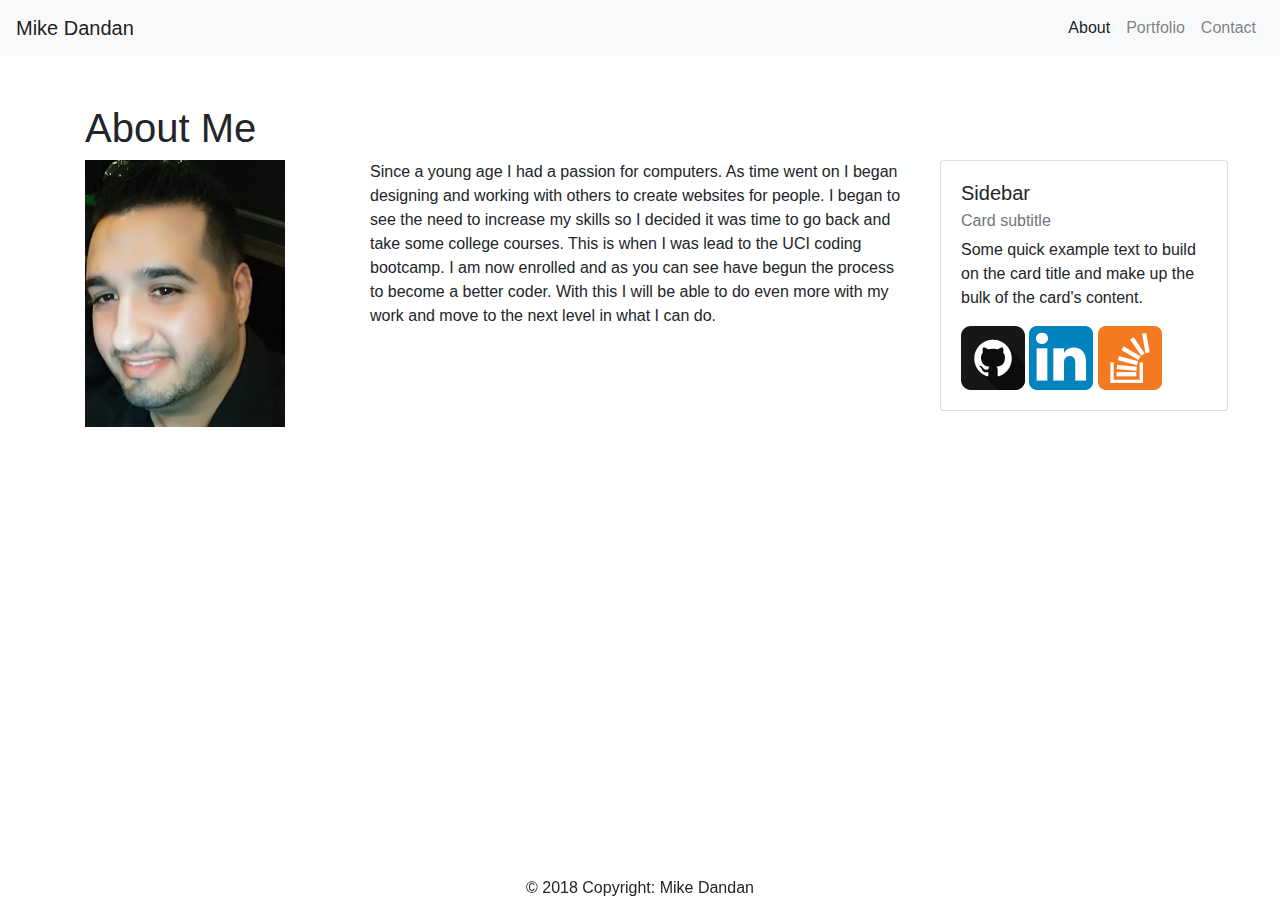
==== index.html @ 1812d6a6 "updated index.html" ====
<!DOCTYPE html>
<html lang="en">

<head>
    <meta charset="UTF-8">
    <meta name="viewport" content="width=device-width, initial-scale=1.0">
    <meta http-equiv="X-UA-Compatible" content="ie=edge">
    <title>Document</title>
    <link href="https://stackpath.bootstrapcdn.com/bootstrap/4.1.3/css/bootstrap.min.css" rel="stylesheet">
</head>

<body>
    <nav class="navbar navbar-expand-lg navbar-light bg-light">
        <a class="navbar-brand" href="#">Mike Dandan</a>
        <button class="navbar-toggler" type="button" data-toggle="collapse" data-target="#navbarSupportedContent"
            aria-controls="navbarSupportedContent" aria-expanded="false" aria-label="Toggle navigation">
            <span class="navbar-toggler-icon"></span>
        </button>

        <div class="collapse navbar-collapse" id="navbarSupportedContent">
            <ul class="navbar-nav ml-auto">
                <li class="nav-item active">
                    <a class="nav-link" href="#">About
                        <span class="sr-only">(current)</span>
                    </a>
                </li>
                <li class="nav-item">
                    <a class="nav-link" href="#">Portfolio</a>
                </li>
                <li class="nav-item">
                    <a class="nav-link" href="#">Contact</a>
                </li>
            </ul>

        </div>
    </nav>

    <div class="container">
        <div class="row mt-5">
            <div class="col-md-12">
                <div class="header">
                    <h1>About Me</h1>
                </div>
            </div>
        </div>
        <div class="row">
            <div class="col-md-3">
                <img src="assets/images/mike.jpg" width="200px" alt="" class="img-fluid float-left mr-2">
            </div>
            <div class="col-md-6">

                <div class="about">Since a young age I had a passion for computers. As time went on I began
                    designing and working with others to create websites for people. I began to see the need to
                    increase my skills so
                    I decided it was time to go back and take some college courses. This is when I was lead to
                    the UCI
                    coding bootcamp. I am now enrolled and as you can see have begun the process to become a
                    better coder. With this
                    I will be able to do even more with my work and move to the next level in what I can do.
                </div>
            </div>

            <div class="col-md-3">
                <div class="card" style="width: 18rem;">
                    <div class="card-body">
                        <h5 class="card-title">Sidebar</h5>
                        <h6 class="card-subtitle mb-2 text-muted">Card subtitle</h6>
                        <p class="card-text">Some quick example text to build on the card title and make up the
                            bulk of
                            the card's content.</p>
                        <a class="social" href="https://github.com/mikedandan"><img src="assets/images/if_github_253591.png"
                                alt="github"></a>
                        <a class="social" href="https://www.linkedin.com/in/mike-d-2b7b5725/"><img src="assets/images/if_linkedin_386655.png"
                                alt="linkedin"></a>
                        <a class="social" href="https://stackoverflow.com/users/10510615/mike-dandan"><img src="assets/images/if_overflow_386674.png"
                                alt="stackoverflow"></a>
                    </div>
                </div>

            </div>
        </div>
    </div>
    <div class="container">
        <!-- Copyright -->
        <div class="footer-copyright text-center fixed-bottom">© 2018 Copyright:
            <a> Mike Dandan</a>
        </div>
        <!-- Copyright -->
    </div>
</body>

</html>
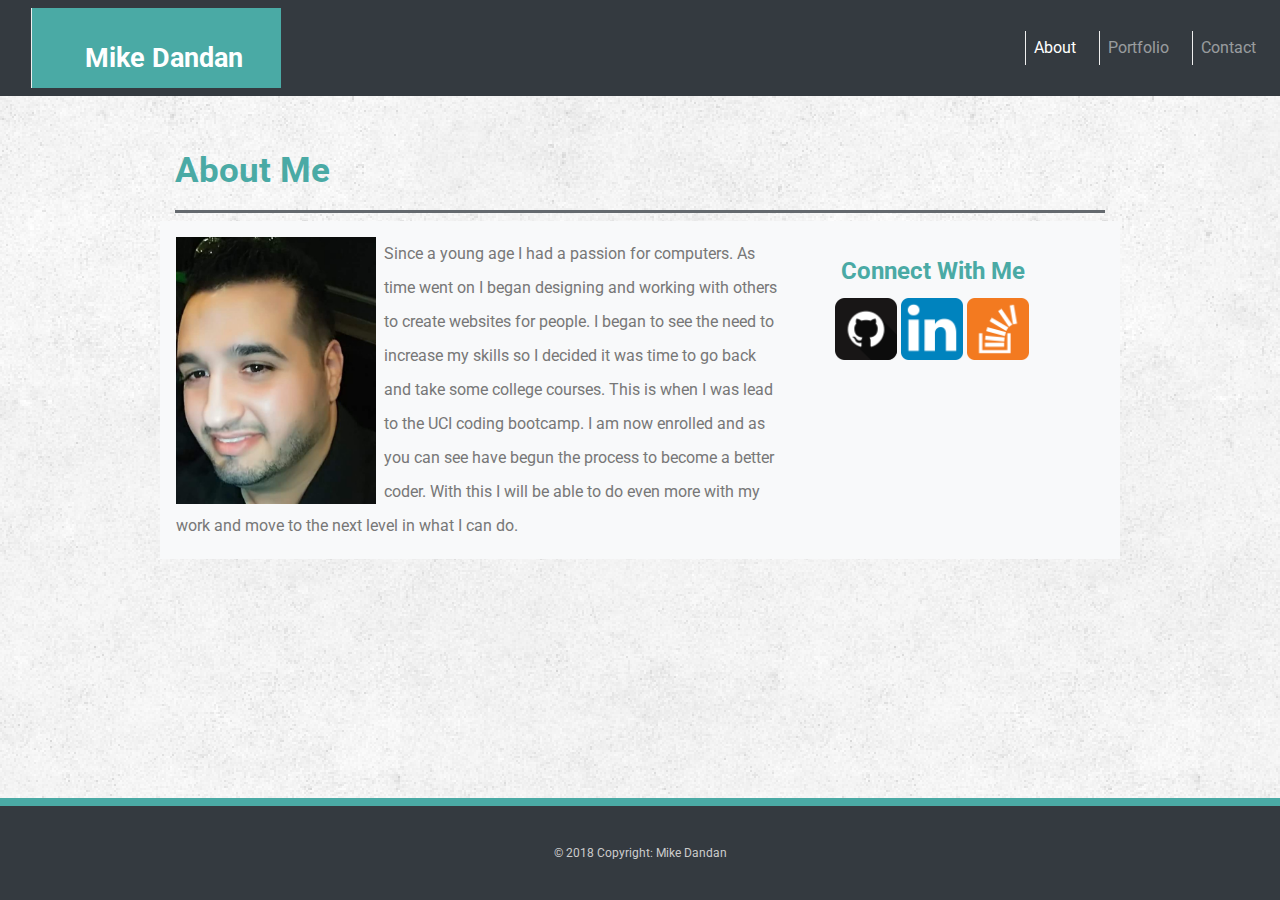
==== commit 7f294b35: "updated styling and finalized html" ====
--- a/index.html
+++ b/index.html
@@ -7,11 +7,14 @@
     <meta http-equiv="X-UA-Compatible" content="ie=edge">
     <title>Document</title>
     <link href="https://stackpath.bootstrapcdn.com/bootstrap/4.1.3/css/bootstrap.min.css" rel="stylesheet">
+    <link rel="stylesheet" href="./assets/css/style.css">
+    <link href="https://fonts.googleapis.com/css?family=Roboto" rel="stylesheet">
+
 </head>
 
 <body>
-    <nav class="navbar navbar-expand-lg navbar-light bg-light">
-        <a class="navbar-brand" href="#">Mike Dandan</a>
+    <nav class="navbar navbar-expand-lg navbar-dark bg-dark">
+        <a class="navbar-brand" href="./index.html">Mike Dandan</a>
         <button class="navbar-toggler" type="button" data-toggle="collapse" data-target="#navbarSupportedContent"
             aria-controls="navbarSupportedContent" aria-expanded="false" aria-label="Toggle navigation">
             <span class="navbar-toggler-icon"></span>
@@ -20,22 +23,22 @@
         <div class="collapse navbar-collapse" id="navbarSupportedContent">
             <ul class="navbar-nav ml-auto">
                 <li class="nav-item active">
-                    <a class="nav-link" href="#">About
+                    <a class="nav-link" href="./index.html">About
                         <span class="sr-only">(current)</span>
                     </a>
                 </li>
                 <li class="nav-item">
-                    <a class="nav-link" href="#">Portfolio</a>
+                    <a class="nav-link" href="./portfolio.html">Portfolio</a>
                 </li>
                 <li class="nav-item">
-                    <a class="nav-link" href="#">Contact</a>
+                    <a class="nav-link" href="./contact.html">Contact</a>
                 </li>
             </ul>
 
         </div>
     </nav>
 
-    <div class="container">
+    <div class="container" id="container">
         <div class="row mt-5">
             <div class="col-md-12">
                 <div class="header">
@@ -43,47 +46,46 @@
                 </div>
             </div>
         </div>
-        <div class="row">
-            <div class="col-md-3">
-                <img src="assets/images/mike.jpg" width="200px" alt="" class="img-fluid float-left mr-2">
-            </div>
-            <div class="col-md-6">
+        <div class="row shadow p-3 mb-5 bg-light">
+            <div class="row">
+                <div class="col-md-8">
+                    <img src="./assets/images/mike.jpg" width="200px" alt="" class="img-fluid float-left mr-2">
 
-                <div class="about">Since a young age I had a passion for computers. As time went on I began
-                    designing and working with others to create websites for people. I began to see the need to
-                    increase my skills so
-                    I decided it was time to go back and take some college courses. This is when I was lead to
-                    the UCI
-                    coding bootcamp. I am now enrolled and as you can see have begun the process to become a
-                    better coder. With this
-                    I will be able to do even more with my work and move to the next level in what I can do.
+                    <div class="about">Since a young age I had a passion for computers. As time went on I began
+                        designing and working with others to create websites for people. I began to see the need to
+                        increase my skills so
+                        I decided it was time to go back and take some college courses. This is when I was lead to
+                        the UCI
+                        coding bootcamp. I am now enrolled and as you can see have begun the process to become a
+                        better coder. With this
+                        I will be able to do even more with my work and move to the next level in what I can do.
+                    </div>
                 </div>
-            </div>
 
-            <div class="col-md-3">
-                <div class="card" style="width: 18rem;">
-                    <div class="card-body">
-                        <h5 class="card-title">Sidebar</h5>
-                        <h6 class="card-subtitle mb-2 text-muted">Card subtitle</h6>
-                        <p class="card-text">Some quick example text to build on the card title and make up the
-                            bulk of
-                            the card's content.</p>
-                        <a class="social" href="https://github.com/mikedandan"><img src="assets/images/if_github_253591.png"
-                                alt="github"></a>
-                        <a class="social" href="https://www.linkedin.com/in/mike-d-2b7b5725/"><img src="assets/images/if_linkedin_386655.png"
-                                alt="linkedin"></a>
-                        <a class="social" href="https://stackoverflow.com/users/10510615/mike-dandan"><img src="assets/images/if_overflow_386674.png"
-                                alt="stackoverflow"></a>
+                <div class="col-md-4" id="sidebar-col">
+                    <div class="sidebar" style="width: 14.8rem;">
+
+                        <div class="card-body">
+                            <h4 class="card-title text-center">Connect With Me</h4>
+                            <a class="social" href="https://github.com/mikedandan"><img src="./assets/images/if_github_253591.png"
+                                    style="width: 62px; height: 62px;" alt="github"></a>
+                            <a class="social" href="https://www.linkedin.com/in/mike-d-2b7b5725/"><img src="./assets/images/if_linkedin_386655.png"
+                                    style="width: 62px; height: 62px;" alt="linkedin"></a>
+                            <a class="social" href="https://stackoverflow.com/users/10510615/mike-dandan"><img src="./assets/images/if_overflow_386674.png"
+                                    style="width: 62px; height: 62px;" alt="stackoverflow"></a>
+                        </div>
+
                     </div>
                 </div>
 
             </div>
         </div>
     </div>
+
     <div class="container">
         <!-- Copyright -->
         <div class="footer-copyright text-center fixed-bottom">© 2018 Copyright:
-            <a> Mike Dandan</a>
+            <a>Mike Dandan</a>
         </div>
         <!-- Copyright -->
     </div>
--- a/assets/css/style.css
+++ b/assets/css/style.css
@@ -0,0 +1,160 @@
+html, body {
+	font-size: 16px;
+	line-height: 34px;
+	font-family: 'Roboto', sans-serif;
+	background-image: url("../images/subtle_grunge_@2X.png");
+    color: #777;
+    height: 100%; 
+    margin: 0 auto;
+}
+
+html {
+    box-sizing: border-box;
+    -ms-overflow-style: scrollbar;
+  }
+  
+
+*::before,
+*::after {
+  box-sizing: inherit;
+}
+
+.container {
+    width: 100%;
+    max-width: 960px;
+    margin: 0 auto;
+    padding-bottom: 50px;
+    clear: both;
+    margin-top: 50px;
+}
+
+#container {
+    margin-bottom: 100px; 
+    /* background-color: white; */
+}
+
+h1, h2, h3, h4 {
+    font-family: 'Roboto', sans-serif;
+    font-weight: 700;
+    color: #4aaaa5
+}
+
+h1 {
+    font-size: 35px;
+    line-height: 49px;
+    border-bottom: 3px solid #64696e;
+    padding-bottom: 15px;
+    text-shadow: #000000;
+}
+
+h5 {
+    overflow: auto;
+    z-index: 99;
+    position: relative;
+    margin: 20px 0 25px;
+}
+
+/*header*/
+ .navbar-brand {
+    font-family: 'Roboto', sans-serif;
+	font-size: 27px;
+	font-weight: 700;
+	text-decoration: none;
+	color: white;
+	background-color: #4aaaa5;
+	text-align: center;
+	line-height: 90px;
+	width: 250px;
+	height: 80px; 
+}
+
+ nav a {
+    color: #999;
+    text-decoration: none;
+    margin-left: 15px;
+    display: inline-block;
+    border-left: 1px solid #efefef;
+    padding-left: 15px;
+    line-height: 18px;
+}
+.social {
+    width: 60px;
+    height: 60px;
+    margin-top: 8px;
+}
+
+/*footer*/
+ 
+.footer-copyright {
+    background: #343a40;
+    color: #fff;
+    padding: 30px 0;
+    clear: both;
+    border-top: 8px solid #4aaaa5;
+    color: #ccc;
+    font-size: 12px;
+    text-align: center;
+}
+
+.push {
+    height: 50px;
+} 
+
+.card-img-top {
+    width: 100%;
+    border: .2px solid rgb(221, 221, 221);
+    opacity: .9;
+}
+
+.card-text {
+    color: white;
+    font-family: 'Roboto', sans-serif; 
+}
+
+.banner {
+        height: 70px;
+        width: 100%; /* 100% of container width*/
+        position: absolute; /*lets you position banner relative to relatively-positioned parent container*/
+        bottom: 15px; /*positions it 15px from bottom of container*/
+        background-color: #4aaaa5;
+        display: flex; /*lets you use the next two properties*/
+        justify-content: center; /*centers .banner's children along x axis*/
+        align-items: center; /*centers .banner's children along y axis*/
+      }
+/*contact*/
+
+ .form {
+    margin-bottom: 20px;
+}
+
+textarea {
+    height: 200px;
+}
+
+input[type=submit] {
+    background: #4aaaa5;
+    border: 0 none;
+    color: #fff;
+    font-size: 18px;
+    padding: 10px 30px;
+    margin-top: 15px;
+    cursor: pointer;
+} 
+
+@media screen and (max-width: 803px) and (min-width: 768px){
+    .col-md-4 {
+        /* float: none; */
+        /* margin: 0 auto; */
+        /* height: 60px; */
+        margin-top: 15px;
+}
+}
+
+@media screen and (max-width: 768px){
+    #sidebar-col {
+        /* float: none; */
+        /* margin: 0 auto; */
+        /* height: 60px; */
+        margin-top: 15px;
+}
+}